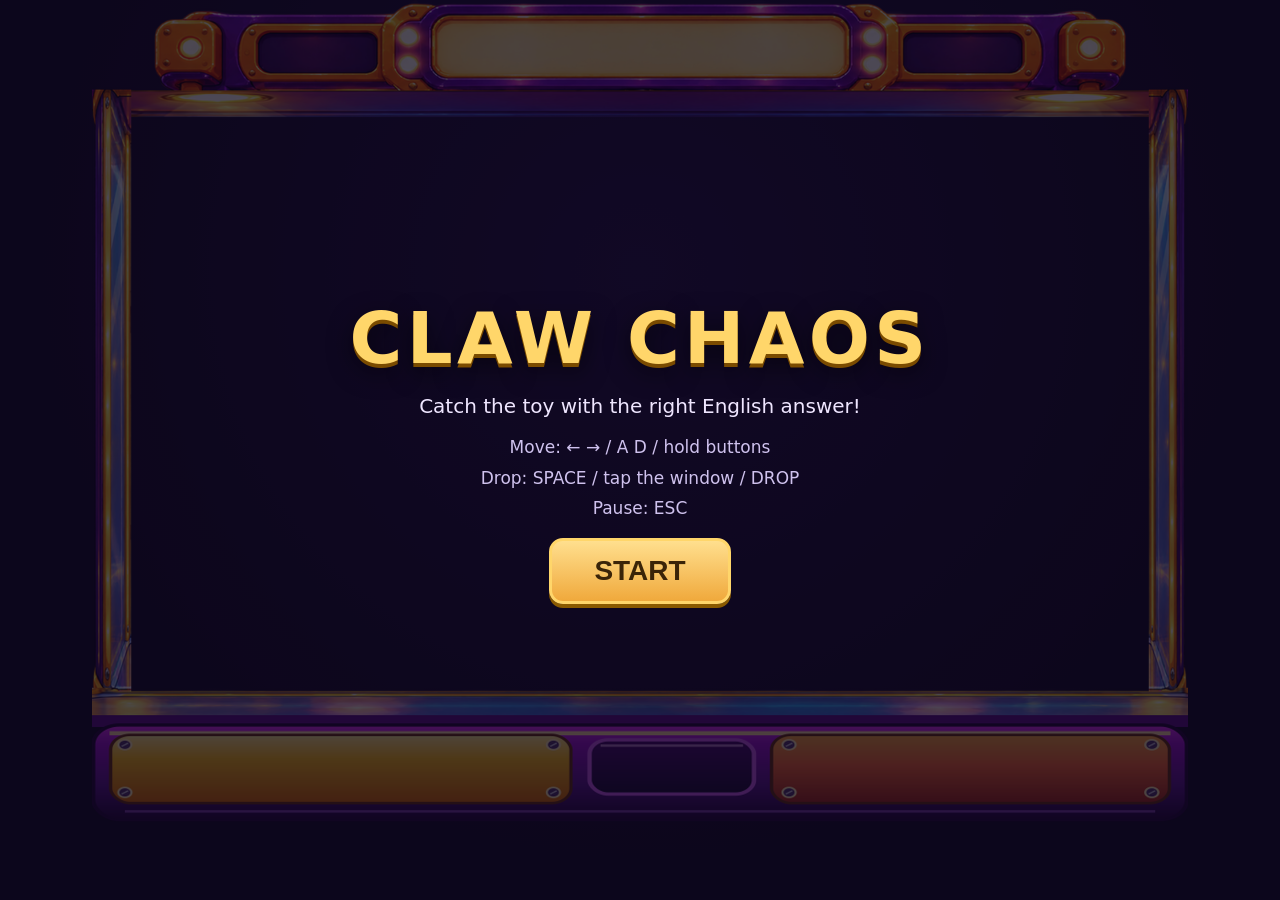
==== index.html @ 034004a5 "go" ====
<!DOCTYPE html>
<html lang="en">
<head>
<meta charset="utf-8">
<meta name="viewport" content="width=device-width, initial-scale=1, viewport-fit=cover, user-scalable=no">
<title>CLAW CHAOS - English Claw Machine</title>
<link rel="stylesheet" href="css/style.css">
<link rel="stylesheet" href="css/responsive.css">
</head>
<body>
  <div id="game-shell">
    <div id="game-wrap">
      <canvas id="game-canvas"></canvas>
      <button id="btn-pause" class="chrome-btn hidden" aria-label="Pause">&#10073;&#10073;</button>

      <!-- overlays -->
      <div id="screen-loading" class="overlay">
        <h1 class="logo">CLAW CHAOS</h1>
        <p class="overlay-text">Loading toys and questions...</p>
      </div>

      <div id="screen-error" class="overlay hidden">
        <h1 class="logo">CLAW CHAOS</h1>
        <p class="overlay-text">Something failed to load:</p>
        <p id="error-message" class="overlay-error">unknown error</p>
        <button id="btn-error-retry" class="gold-btn">Try again</button>
      </div>

      <div id="screen-start" class="overlay hidden">
        <h1 class="logo">CLAW CHAOS</h1>
        <p class="overlay-text">Catch the toy with the right English answer!</p>
        <ul class="help-list">
          <li>Move: &#8592; &#8594; / A D / hold buttons</li>
          <li>Drop: SPACE / tap the window / DROP</li>
          <li>Pause: ESC</li>
        </ul>
        <button id="btn-start" class="gold-btn big">START</button>
      </div>

      <div id="screen-levels" class="overlay hidden">
        <h2 class="overlay-title">Choose a level</h2>
        <div id="levels-grid"></div>
        <button id="btn-levels-back" class="gold-btn">Back</button>
      </div>

      <div id="screen-pause" class="overlay hidden">
        <h2 class="overlay-title">PAUSED</h2>
        <p id="pause-note" class="overlay-text">Take your time.</p>
        <button id="btn-resume" class="gold-btn big">RESUME</button>
        <div class="row">
          <button id="btn-retry" class="gold-btn">Retry level</button>
          <button id="btn-home" class="gold-btn">Home</button>
        </div>
      </div>

      <div id="screen-results" class="overlay hidden">
        <h2 id="results-title" class="overlay-title">LEVEL COMPLETE!</h2>
        <div id="results-stars" class="stars">&#9733;&#9734;&#9734;</div>
        <p id="results-score" class="overlay-text">0 points</p>
        <div class="row">
          <button id="btn-results-retry" class="gold-btn">Retry</button>
          <button id="btn-next-level" class="gold-btn">Next level</button>
        </div>
        <button id="btn-results-home" class="gold-btn">Home</button>
      </div>
    </div>

    <div id="touch-bar" class="hidden">
      <button id="btn-left" class="pad-btn" aria-label="Move left">&#9664;</button>
      <button id="btn-drop" class="pad-btn drop" aria-label="Drop claw">DROP</button>
      <button id="btn-right" class="pad-btn" aria-label="Move right">&#9654;</button>
    </div>
  </div>

  <script src="js/assets.js"></script>
  <script src="js/questions.js"></script>
  <script src="js/levels.js"></script>
  <script src="js/toys.js"></script>
  <script src="js/claw.js"></script>
  <script src="js/game.js"></script>
  <script src="js/controls.js"></script>
  <script src="js/storage.js"></script>
  <script src="js/renderer.js"></script>
  <script src="js/main.js"></script>
</body>
</html>
---- css/style.css ----
/* CLAW CHAOS - base styles */
* { box-sizing: border-box; margin: 0; padding: 0; }

html, body {
  height: 100%;
  background: #120b26;
  color: #fff;
  font-family: system-ui, "Segoe UI", Roboto, Arial, sans-serif;
  overflow: hidden;
  -webkit-user-select: none;
  user-select: none;
}

#game-shell {
  display: flex;
  flex-direction: column;
  height: 100%;
}

#game-wrap {
  position: relative;
  flex: 1;
  min-height: 0;
  background: radial-gradient(ellipse at 50% 30%, #241448 0%, #120b26 70%);
  overflow: hidden;
}

#game-canvas {
  display: block;
  touch-action: none;         /* gameplay gestures must not scroll the page */
}

#game-canvas.dim { filter: brightness(0.55); }

/* ---- chrome ---- */
.chrome-btn {
  position: absolute;
  top: 10px; right: 10px;
  z-index: 30;
  width: 44px; height: 44px;
  border-radius: 12px;
  border: 2px solid #ffd66a;
  background: rgba(20, 10, 40, 0.75);
  color: #ffd66a;
  font-size: 18px;
  font-weight: 700;
  cursor: pointer;
}

/* ---- overlays ---- */
.overlay {
  position: absolute;
  inset: 0;
  z-index: 20;
  display: flex;
  flex-direction: column;
  align-items: center;
  justify-content: center;
  gap: 14px;
  padding: 24px;
  background: rgba(10, 5, 24, 0.72);
  text-align: center;
  overflow-y: auto;
}

.overlay.hidden, .hidden { display: none !important; }

.logo {
  font-size: clamp(34px, 8vw, 72px);
  font-weight: 900;
  letter-spacing: 0.06em;
  color: #ffd66a;
  text-shadow: 0 4px 0 #7a4b00, 0 8px 24px rgba(0,0,0,.6);
}

.overlay-title { font-size: clamp(24px, 5vw, 40px); color: #ffd66a; }
.overlay-text { font-size: clamp(15px, 3vw, 20px); color: #efe6ff; }
.overlay-error { font-size: 14px; color: #ff9db1; max-width: 480px; word-break: break-word; }

.help-list { list-style: none; color: #cfc2ee; font-size: clamp(13px, 2.6vw, 17px); line-height: 1.8; }

.gold-btn {
  border: 3px solid #ffd66a;
  border-radius: 14px;
  background: linear-gradient(#ffdf8e, #f0a93c);
  color: #3a2408;
  font-weight: 800;
  font-size: clamp(15px, 3vw, 19px);
  padding: 10px 22px;
  cursor: pointer;
  min-width: 130px;
  box-shadow: 0 4px 0 #8a5a00;
}
.gold-btn:active { transform: translateY(2px); box-shadow: 0 2px 0 #8a5a00; }
.gold-btn.big { font-size: clamp(20px, 4.5vw, 28px); padding: 14px 42px; }

.row { display: flex; gap: 12px; flex-wrap: wrap; justify-content: center; }

.stars { font-size: clamp(38px, 9vw, 64px); color: #ffd66a; letter-spacing: .1em; text-shadow: 0 4px 12px rgba(0,0,0,.5); }

#levels-grid {
  display: grid;
  grid-template-columns: repeat(auto-fit, minmax(140px, 1fr));
  gap: 10px;
  width: min(680px, 92%);
}

.level-btn {
  display: flex;
  flex-direction: column;
  gap: 3px;
  align-items: center;
  padding: 10px 6px;
  border-radius: 12px;
  border: 2px solid #6b4fd8;
  background: rgba(38, 22, 82, .9);
  color: #fff;
  cursor: pointer;
}
.level-btn .lv-num { font-size: 22px; font-weight: 900; color: #ffd66a; }
.level-btn .lv-title { font-size: 13px; }
.level-btn .lv-meta { font-size: 12px; color: #b7a6e8; }
.level-btn.locked { opacity: .45; cursor: not-allowed; }

/* ---- touch bar ---- */
#touch-bar {
  display: flex;
  justify-content: center;
  align-items: center;
  gap: 18px;
  padding: 8px 12px calc(8px + env(safe-area-inset-bottom, 0));
  background: #1a1038;
  border-top: 2px solid #3b2a72;
}

.pad-btn {
  width: 74px; height: 74px;
  border-radius: 50%;
  border: 3px solid #ffd66a;
  background: #2c1b5e;
  color: #fff;
  font-size: 26px;
  font-weight: 800;
  cursor: pointer;
  touch-action: none;
}
.pad-btn.drop {
  width: 96px; height: 96px;
  background: #1f7a3d;
  border-color: #9fe870;
  font-size: 20px;
}
.pad-btn:active { filter: brightness(1.3); }

/* slim bar for mouse users: it must not eat the playfield */
@media (pointer: fine) {
  #touch-bar { padding: 6px 12px; gap: 14px; }
  .pad-btn { width: 52px; height: 52px; font-size: 20px; border-width: 2px; }
  .pad-btn.drop { width: 64px; height: 64px; font-size: 15px; border-width: 2px; }
}
---- css/responsive.css ----
/* CLAW CHAOS - responsive adjustments */
@media (max-height: 480px) {
  /* landscape phones: shrink chrome so the window keeps most of the height */
  .logo { font-size: 30px; }
  .gold-btn { padding: 6px 16px; min-width: 100px; }
  .gold-btn.big { padding: 8px 24px; }
  #touch-bar { padding: 6px 10px; }
  .pad-btn { width: 56px; height: 56px; font-size: 20px; }
  .pad-btn.drop { width: 72px; height: 72px; font-size: 16px; }
}

@media (max-width: 420px) {
  #levels-grid { grid-template-columns: repeat(2, 1fr); }
  .help-list { line-height: 1.5; }
}

/* coarse pointers get roomier buttons; fine pointers keep the bar slim */
@media (pointer: coarse) {
  .pad-btn { width: 84px; height: 84px; }
  .pad-btn.drop { width: 104px; height: 104px; }
}
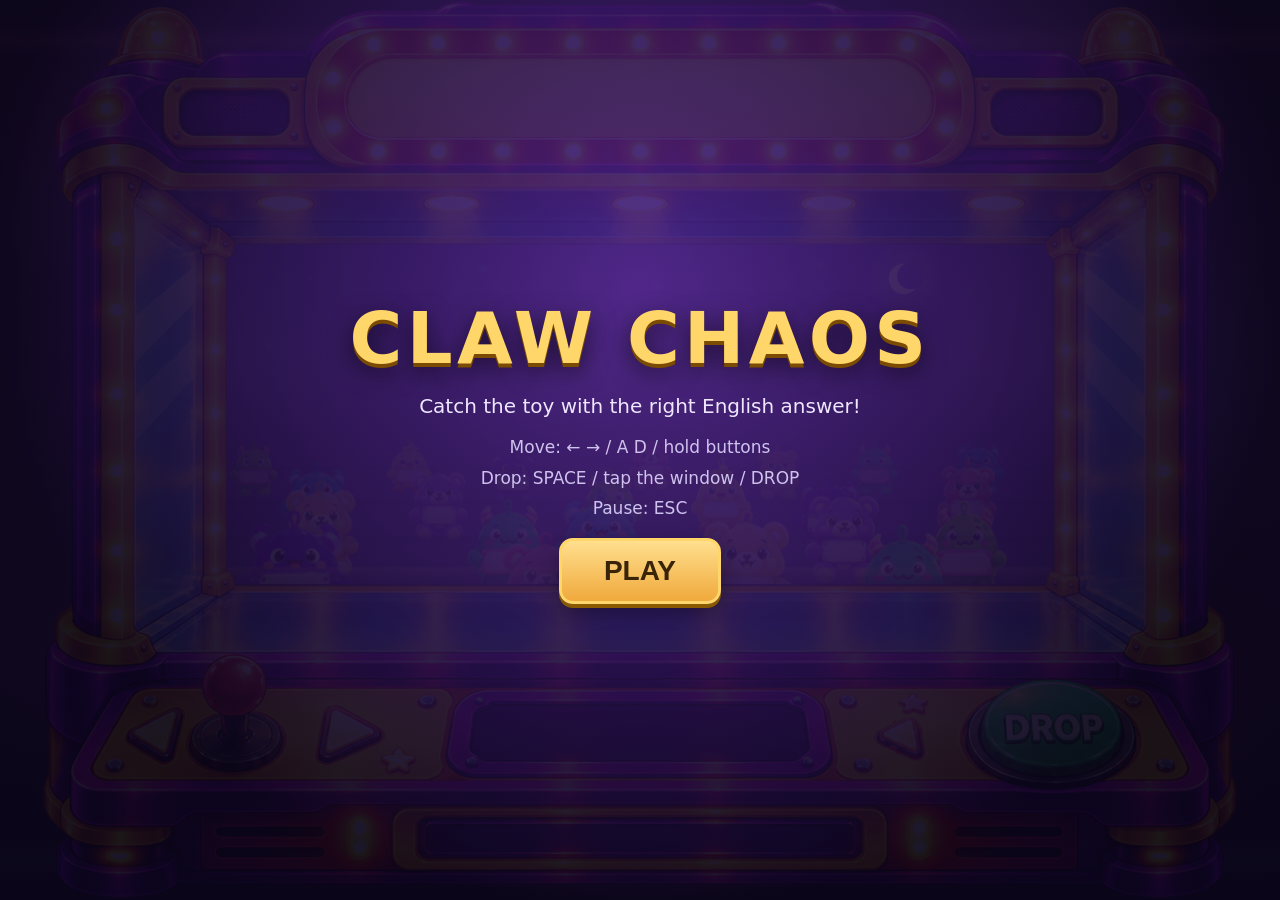
==== commit ca356914: "go" ====
--- a/index.html
+++ b/index.html
@@ -34,7 +34,7 @@
           <li>Drop: SPACE / tap the window / DROP</li>
           <li>Pause: ESC</li>
         </ul>
-        <button id="btn-start" class="gold-btn big">START</button>
+        <button id="btn-start" class="gold-btn big">PLAY</button>
       </div>
 
       <div id="screen-levels" class="overlay hidden">
--- a/css/style.css
+++ b/css/style.css
@@ -3,26 +3,32 @@
 
 html, body {
   height: 100%;
-  background: #120b26;
+  background: #2a1145;
   color: #fff;
   font-family: system-ui, "Segoe UI", Roboto, Arial, sans-serif;
   overflow: hidden;
-  -webkit-user-select: none;
-  user-select: none;
+  overscroll-behavior: none;
 }
 
 #game-shell {
   display: flex;
   flex-direction: column;
-  height: 100%;
+  height: 100vh;
+  height: 100dvh;
 }
 
 #game-wrap {
   position: relative;
   flex: 1;
   min-height: 0;
-  background: radial-gradient(ellipse at 50% 30%, #241448 0%, #120b26 70%);
+  /* under-paint only: the canvas draws the full arcade room every frame;
+     this deep violet keeps any paint gap from flashing a flat page color */
+  background:
+    radial-gradient(ellipse at 50% 34%, rgba(255, 158, 96, 0.20) 0%, rgba(255, 158, 96, 0) 52%),
+    linear-gradient(180deg, #2a1145 0%, #3d1a5e 55%, #1d0c33 100%);
   overflow: hidden;
+  -webkit-user-select: none;  /* gestures in the play area only; overlays stay */
+  user-select: none;          /* selectable so help text can be copied */
 }
 
 #game-canvas {
@@ -35,17 +41,21 @@
 /* ---- chrome ---- */
 .chrome-btn {
   position: absolute;
-  top: 10px; right: 10px;
+  top: max(10px, env(safe-area-inset-top, 0px));
+  left: max(10px, env(safe-area-inset-left, 0px));
   z-index: 30;
   width: 44px; height: 44px;
-  border-radius: 12px;
-  border: 2px solid #ffd66a;
-  background: rgba(20, 10, 40, 0.75);
-  color: #ffd66a;
-  font-size: 18px;
-  font-weight: 700;
+  border-radius: 14px;
+  border: 2px solid #ffe3a1;
+  background: linear-gradient(#ff9c4d, #f57a1f);
+  color: #fff;
+  font-size: 17px;
+  font-weight: 900;
   cursor: pointer;
+  box-shadow: 0 3px 0 #a34d0c, 0 6px 14px rgba(0, 0, 0, .35);
+  touch-action: manipulation;
 }
+.chrome-btn:active { transform: translateY(2px); box-shadow: 0 1px 0 #a34d0c; }
 
 /* ---- overlays ---- */
 .overlay {
@@ -58,7 +68,9 @@
   justify-content: center;
   gap: 14px;
   padding: 24px;
-  background: rgba(10, 5, 24, 0.72);
+  padding-top: calc(24px + env(safe-area-inset-top, 0px));
+  padding-bottom: calc(24px + env(safe-area-inset-bottom, 0px));
+  background: radial-gradient(ellipse at 50% 32%, rgba(74, 35, 133, .92), rgba(10, 5, 24, .93) 72%);
   text-align: center;
   overflow-y: auto;
 }
@@ -89,8 +101,9 @@
   padding: 10px 22px;
   cursor: pointer;
   min-width: 130px;
-  box-shadow: 0 4px 0 #8a5a00;
+  box-shadow: 0 4px 0 #8a5a00, 0 8px 18px rgba(0, 0, 0, .3);
 }
+.gold-btn:hover { filter: brightness(1.06); }
 .gold-btn:active { transform: translateY(2px); box-shadow: 0 2px 0 #8a5a00; }
 .gold-btn.big { font-size: clamp(20px, 4.5vw, 28px); padding: 14px 42px; }
 
--- a/css/responsive.css
+++ b/css/responsive.css
@@ -7,6 +7,7 @@
   #touch-bar { padding: 6px 10px; }
   .pad-btn { width: 56px; height: 56px; font-size: 20px; }
   .pad-btn.drop { width: 72px; height: 72px; font-size: 16px; }
+  .chrome-btn { width: 38px; height: 38px; top: 6px; left: 6px; }
 }
 
 @media (max-width: 420px) {
@@ -19,3 +20,9 @@
   .pad-btn { width: 84px; height: 84px; }
   .pad-btn.drop { width: 104px; height: 104px; }
 }
+
+/* essential feedback only: no decorative motion for reduced-motion users */
+@media (prefers-reduced-motion: reduce) {
+  .gold-btn, .pad-btn, .chrome-btn { transition: none; }
+  .logo { text-shadow: 0 3px 0 #7a4b00; }
+}
